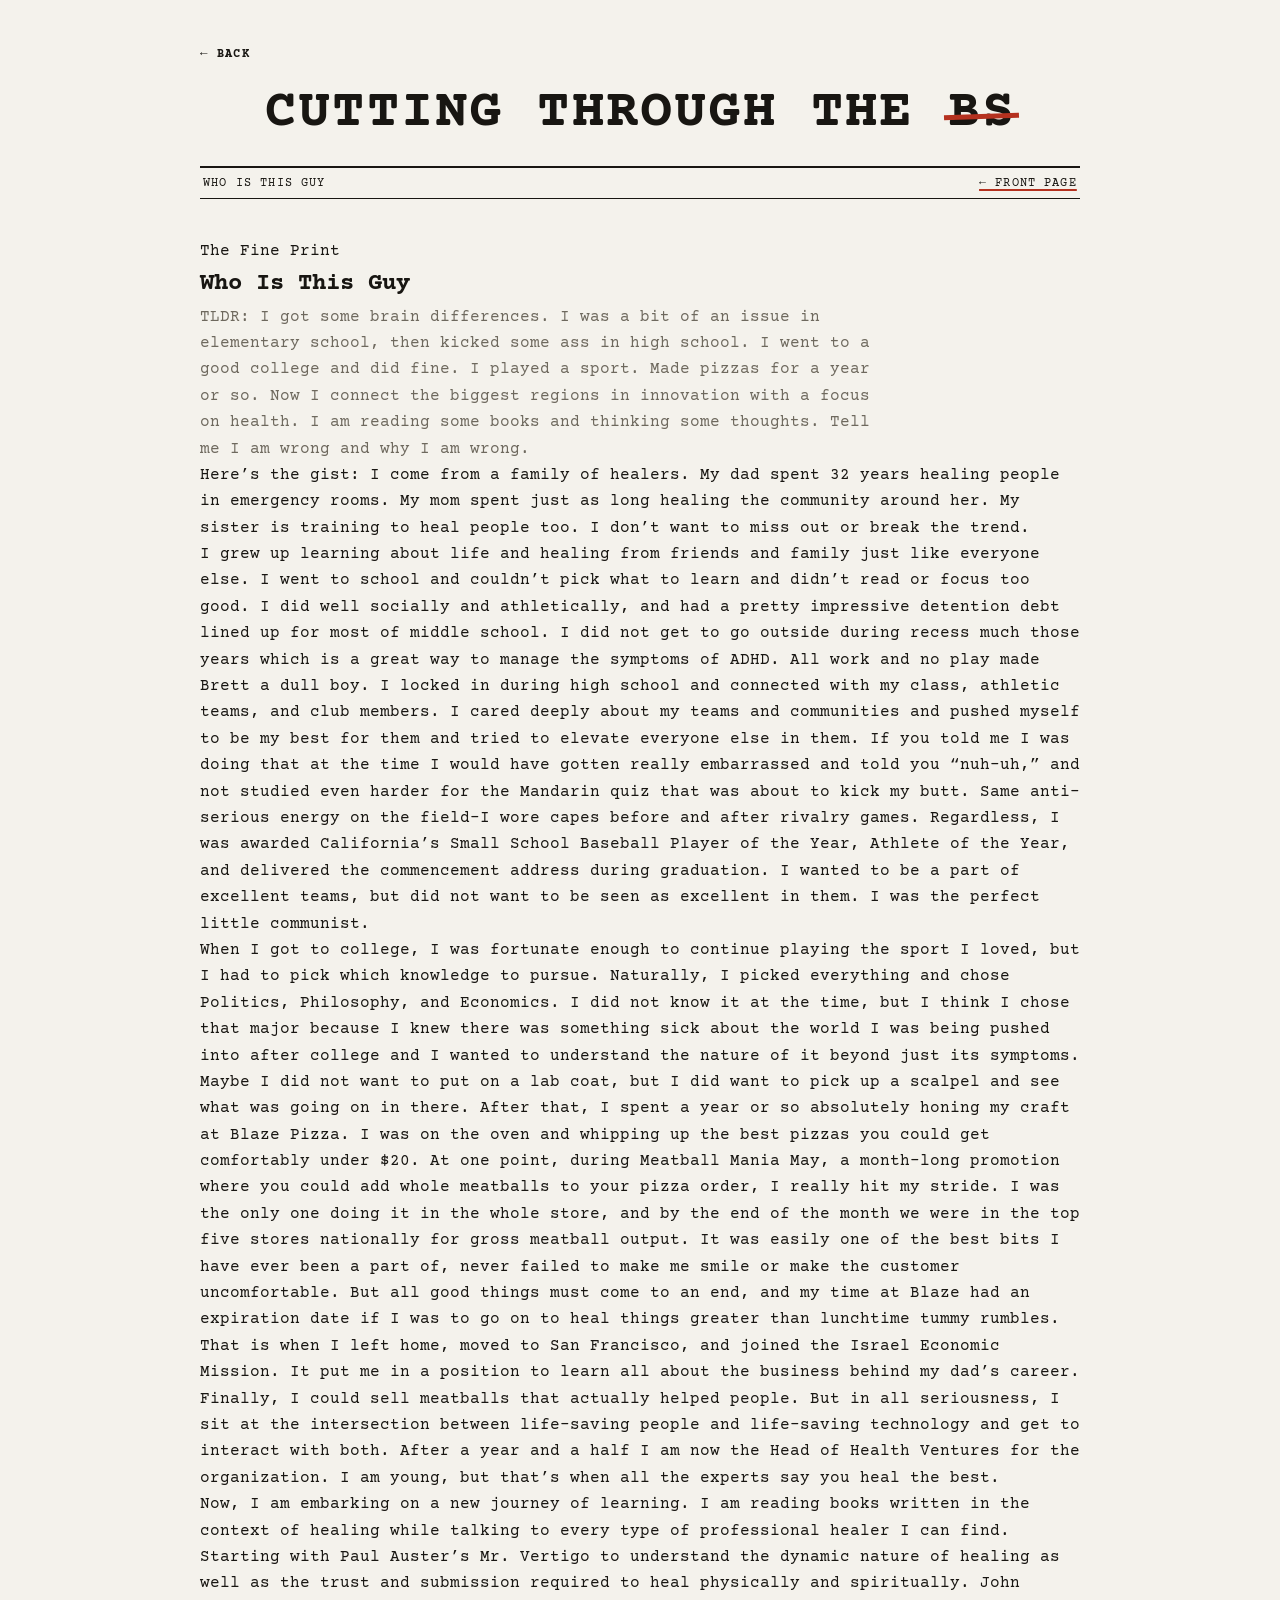
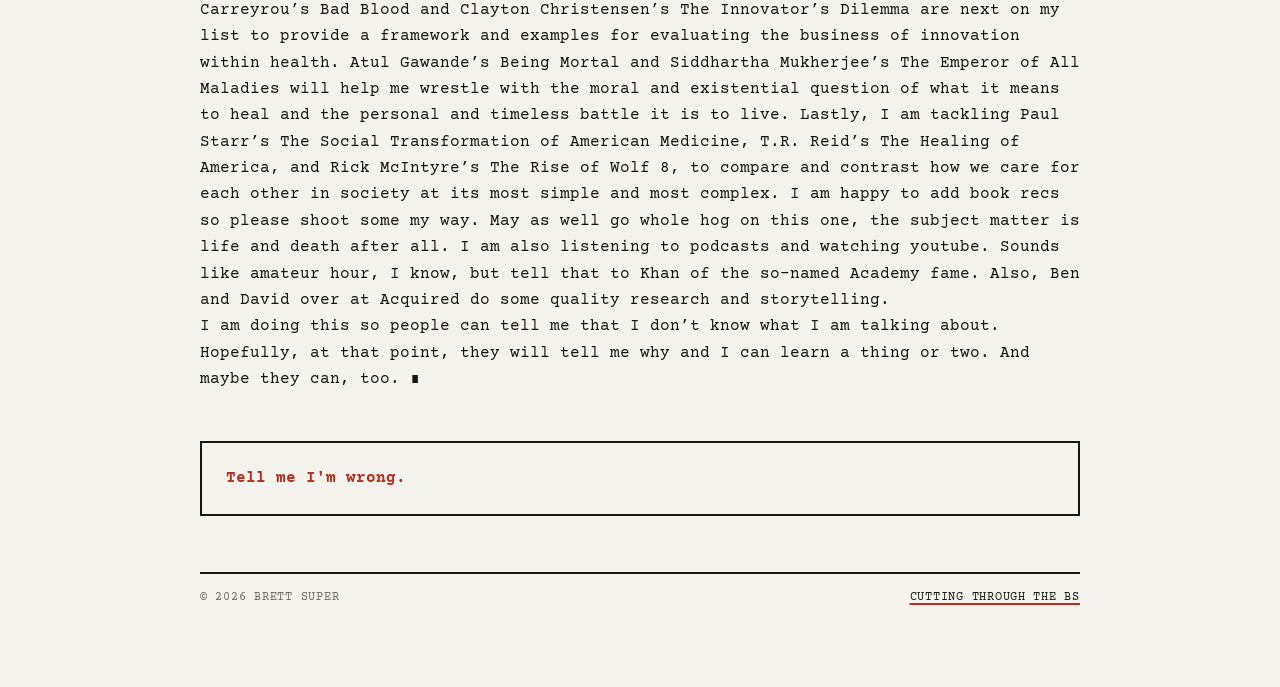
==== about.html @ bdd228af "Update about.html" ====
<!DOCTYPE html>
<html lang="en">
<head>
<meta charset="utf-8">
<meta name="viewport" content="width=device-width, initial-scale=1">
<title>Who Is This Guy — Cutting Through the BS</title>
<meta name="description" content="Who is this guy: the person behind Cutting Through the BS.">
<link rel="preconnect" href="https://fonts.googleapis.com">
<link rel="preconnect" href="https://fonts.gstatic.com" crossorigin>
<link href="https://fonts.googleapis.com/css2?family=Courier+Prime:ital,wght@0,400;0,700;1,400&display=swap" rel="stylesheet">
<link rel="stylesheet" href="style.css">
</head>
<body>
<div class="sheet">

  <a class="backlink" href="index.html" onclick="if(history.length>1){history.back();return false;}">← Back</a>

  <header class="masthead masthead--small">
    <h1><a href="index.html">Cutting Through the <span class="struck">BS</span></a></h1>
    <div class="dateline">
      <span>Who is this guy</span>
      <span><a href="index.html">← Front page</a></span>
    </div>
  </header>

  <article>
    <header class="issue-head">
      <p class="meta">The Fine Print</p>
      <h2>Who Is This Guy</h2>
    </header>

    <!-- ============ PASTE YOUR BIO BELOW ============
         Replace the sample paragraphs between here and END.
         Each paragraph goes inside its own <p>...</p>.
         For the one-line TLDR up top, the <p class="deck"> tag
         gives it the lighter "summary" look; use plain <p> for
         the body paragraphs. To italicize a book title, wrap it:
         <em>Mr. Vertigo</em>.
    ================================================ -->
    <div class="body-copy">

      <p class="deck">TLDR: I got some brain differences. I was a bit of an issue in elementary school, then kicked some ass in high school. I went to a good college and did fine. I played a sport. Made pizzas for a year or so. Now I connect the biggest regions in innovation with a focus on health. I am reading some books and thinking some thoughts. Tell me I am wrong and why I am wrong. </p>

      <p>Here’s the gist: I come from a family of healers. My dad spent 32 years healing people in emergency rooms. My mom spent just as long healing the community around her. My sister is training to heal people too. I don’t want to miss out or break the trend.</p>

      <p>I grew up learning about life and healing from friends and family just like everyone else. I went to school and couldn’t pick what to learn and didn’t read or focus too good. I did well socially and athletically, and had a pretty impressive detention debt lined up for most of middle school. I did not get to go outside during recess much those years which is a great way to manage the symptoms of ADHD. All work and no play made Brett a dull boy.
I locked in during high school and connected with my class, athletic teams, and club members. I cared deeply about my teams and communities and pushed myself to be my best for them and tried to elevate everyone else in them. If you told me I was doing that at the time I would have gotten really embarrassed and told you “nuh-uh,” and not studied even harder for the Mandarin quiz that was about to kick my butt. Same anti-serious energy on the field–I wore capes before and after rivalry games. Regardless, I was awarded California’s Small School Baseball Player of the Year, Athlete of the Year, and delivered the commencement address during graduation. I wanted to be a part of excellent teams, but did not want to be seen as excellent in them. I was the perfect little communist.<p>

      <p>When I got to college, I was fortunate enough to continue playing the sport I loved, but I had to pick which knowledge to pursue. Naturally, I picked everything and chose Politics, Philosophy, and Economics. I did not know it at the time, but I think I chose that major because I knew there was something sick about the world I was being pushed into after college and I wanted to understand the nature of it beyond just its symptoms. Maybe I did not want to put on a lab coat, but I did want to pick up a scalpel and see what was going on in there. 
After that, I spent a year or so absolutely honing my craft at Blaze Pizza. I was on the oven and whipping up the best pizzas you could get comfortably under $20. At one point, during Meatball Mania May, a month-long promotion where you could add whole meatballs to your pizza order, I really hit my stride. I was the only one doing it in the whole store, and by the end of the month we were in the top five stores nationally for gross meatball output. It was easily one of the best bits I have ever been a part of, never failed to make me smile or make the customer uncomfortable. But all good things must come to an end, and my time at Blaze had an expiration date if I was to go on to heal things greater than lunchtime tummy rumbles.<p>

      <p>That is when I left home, moved to San Francisco, and joined the Israel Economic Mission. It put me in a position to learn all about the business behind my dad’s career. Finally, I could sell meatballs that actually helped people. But in all seriousness, I sit at the intersection between life-saving people and life-saving technology and get to interact with both. After a year and a half I am now the Head of Health Ventures for the organization. I am young, but that’s when all the experts say you heal the best.<p>

      <p>Now, I am embarking on a new journey of learning. I am reading books written in the context of healing while talking to every type of professional healer I can find.<p>

      <p>Starting with Paul Auster’s Mr. Vertigo to understand the dynamic nature of healing as well as the trust and submission required to heal physically and spiritually. John Carreyrou’s Bad Blood and Clayton Christensen’s The Innovator’s Dilemma are next on my list to provide a framework and examples for evaluating the business of innovation within health. 
Atul Gawande’s Being Mortal and Siddhartha Mukherjee’s The Emperor of All Maladies will help me wrestle with the moral and existential question of what it means to heal and the personal and timeless battle it is to live. 
Lastly, I am tackling Paul Starr’s The Social Transformation of American Medicine, T.R. Reid’s The Healing of America, and Rick McIntyre’s The Rise of Wolf 8, to compare and contrast how we care for each other in society at its most simple and most complex. I am happy to add book recs so please shoot some my way. May as well go whole hog on this one, the subject matter is life and death after all. 
I am also listening to podcasts and watching youtube. Sounds like amateur hour, I know, but tell that to Khan of the so-named Academy fame. Also, Ben and David over at Acquired do some quality research and storytelling.<p>
      
      <p>I am doing this so people can tell me that I don’t know what I am talking about. Hopefully, at that point, they will tell me why and I can learn a thing or two. And maybe they can, too. <span class="endmark">∎</span></p>

    </div>
    <!-- ============ END BIO ============ -->

    <section class="subscribe">
      <p class="motto" style="margin-top:0;">Tell me I'm wrong.</p>
    </section>
  </article>

  <footer class="site-footer">
    <span>© 2026 Brett Super</span>
    <span><a href="index.html">Cutting Through the BS</a></span>
  </footer>

</div>
</body>
</html>
---- style.css ----
/* ============================================================
   CUTTING WITH THE BS — site stylesheet
   You should not need to touch this file.
   ============================================================ */

:root {
  --paper: #f4f2ec;      /* newsprint */
  --thermal: #fdfdf6;    /* receipt paper */
  --ink: #181612;        /* near-black ink */
  --faded: #6e695e;      /* secondary ink */
  --rule: #c9c5ba;       /* hairline rules */
  --dots: #9a9588;       /* dot leaders */
  --red: #b5311f;        /* editor's red pen — the only accent */
  --measure: 68ch;
}

* { box-sizing: border-box; margin: 0; padding: 0; }

html { -webkit-text-size-adjust: 100%; }

body {
  background: var(--paper);
  color: var(--ink);
  font-family: "Courier Prime", "Courier New", Courier, monospace;
  font-size: 16px;
  line-height: 1.65;
  padding: 2.5rem 1.25rem 5rem;
}

.sheet { max-width: 880px; margin: 0 auto; }

a { color: var(--ink); text-decoration-color: var(--red); text-decoration-thickness: 2px; text-underline-offset: 3px; }
a:hover { color: var(--red); }
a:focus-visible { outline: 2px solid var(--red); outline-offset: 3px; }

/* ---------- Masthead (front page) ---------- */

.masthead { text-align: center; }

.masthead h1 {
  font-size: clamp(1.7rem, 6.5vw, 3.4rem);
  font-weight: 700;
  letter-spacing: 0.04em;
  text-transform: uppercase;
  line-height: 1.1;
}

.masthead h1 a { text-decoration: none; color: inherit; }

/* The signature: "BS" struck through in red */
.struck { position: relative; white-space: nowrap; }
.struck::after {
  content: "";
  position: absolute;
  left: -0.06em;
  right: -0.06em;
  top: 52%;
  height: 0.09em;
  background: var(--red);
  transform: rotate(-2deg);
}

.tagline {
  margin-top: 0.6rem;
  font-size: 0.85rem;
  letter-spacing: 0.08em;
  text-transform: uppercase;
  color: var(--faded);
}

.dateline {
  display: flex;
  justify-content: space-between;
  gap: 1rem;
  flex-wrap: wrap;
  border-top: 2px solid var(--ink);
  border-bottom: 1px solid var(--ink);
  margin: 1.4rem 0 2.4rem;
  padding: 0.35rem 0.2rem;
  font-size: 0.72rem;
  letter-spacing: 0.1em;
  text-transform: uppercase;
}

/* ---------- Tab navigation ---------- */

.tabs {
  display: flex;
  justify-content: center;
  gap: 2.2rem;
  margin: -1.2rem 0 2.4rem;
  font-size: 0.78rem;
  letter-spacing: 0.12em;
  text-transform: uppercase;
  font-weight: 700;
}

.tabs a { text-decoration: none; padding-bottom: 0.2rem; }
.tabs a:hover { color: var(--red); }
.tabs a[aria-current="page"] {
  color: var(--red);
  border-bottom: 2px solid var(--red);
}

/* Minimal nav used above the receipt on issue pages */
.r-nav {
  max-width: 640px;
  margin: 0 auto 1.6rem;
  display: flex;
  justify-content: space-between;
  gap: 1rem;
  font-size: 0.78rem;
  letter-spacing: 0.1em;
  text-transform: uppercase;
  font-weight: 700;
}

.r-nav a { text-decoration: none; }
.r-nav a:hover { color: var(--red); }

/* ---------- Front page: lead story ---------- */

.kicker {
  font-size: 0.72rem;
  letter-spacing: 0.14em;
  text-transform: uppercase;
  color: var(--red);
  font-weight: 700;
}

.lead { margin-bottom: 3rem; }

.lead h2 {
  font-size: clamp(1.4rem, 4.5vw, 2.1rem);
  line-height: 1.25;
  margin: 0.4rem 0 0.7rem;
}

.lead h2 a { text-decoration: none; }
.lead h2 a:hover { color: var(--red); }

.deck { color: var(--faded); max-width: var(--measure); }

.readlink {
  display: inline-block;
  margin-top: 0.9rem;
  font-weight: 700;
  font-size: 0.85rem;
  letter-spacing: 0.06em;
  text-transform: uppercase;
}

/* ---------- Archive index ---------- */

.section-label {
  font-size: 0.72rem;
  letter-spacing: 0.14em;
  text-transform: uppercase;
  font-weight: 700;
  border-bottom: 2px solid var(--ink);
  padding-bottom: 0.3rem;
  margin-bottom: 0;
}

.archive { list-style: none; }

.archive li {
  border-bottom: 1px solid var(--rule);
  padding: 0.85rem 0.2rem;
  display: grid;
  grid-template-columns: 5.5rem 1fr;
  gap: 0.2rem 1.2rem;
  align-items: baseline;
}

.archive .no { font-size: 0.78rem; color: var(--faded); letter-spacing: 0.06em; }
.archive .ti { font-weight: 700; }
.archive .ti a { text-decoration: none; }
.archive .ti a:hover { color: var(--red); }
.archive .dk { grid-column: 2; font-size: 0.88rem; color: var(--faded); max-width: var(--measure); }

/* ---------- Subscribe box ---------- */

.subscribe {
  margin-top: 3rem;
  border: 2px solid var(--ink);
  padding: 1.4rem 1.5rem;
}

.subscribe p { max-width: var(--measure); }
.subscribe .motto { margin-top: 0.7rem; font-weight: 700; color: var(--red); }

/* ============================================================
   THE RECEIPT — issue pages
   ============================================================ */

.receipt-wrap { max-width: 640px; margin: 0 auto; }

/* Torn-paper zigzag edges */
.tear {
  height: 14px;
  background:
    linear-gradient(45deg, transparent 33.333%, var(--thermal) 33.333%, var(--thermal) 66.667%, transparent 66.667%),
    linear-gradient(-45deg, transparent 33.333%, var(--thermal) 33.333%, var(--thermal) 66.667%, transparent 66.667%);
  background-size: 18px 28px;
}
.tear--top { background-position: 0 14px; transform: scaleY(-1); }
.tear--bottom { background-position: 0 14px; }

.receipt {
  background: var(--thermal);
  box-shadow: 0 3px 18px rgba(24, 22, 18, 0.13);
  padding: 1.6rem 1.6rem 2rem;
  font-size: 0.92rem;
  line-height: 1.6;
}

/* Dashed receipt rules */
.r-rule {
  border: none;
  border-top: 1px dashed var(--ink);
  margin: 1.05rem 0;
}
.r-rule--double { border-top-style: dashed; box-shadow: 0 4px 0 -3px var(--ink); }

/* Receipt header */
.r-head { text-align: center; }

.r-head .r-title {
  font-size: 1.35rem;
  font-weight: 700;
  letter-spacing: 0.08em;
  text-transform: uppercase;
}

.r-head .r-meta { font-size: 0.85rem; margin-top: 0.2rem; }

/* Section labels inside the receipt */
.r-section {
  font-weight: 700;
  letter-spacing: 0.1em;
  text-transform: uppercase;
  font-size: 0.85rem;
  margin-bottom: 0.7rem;
}

/* Dot-leader lines:  Label ........... value */
.r-line {
  display: flex;
  align-items: baseline;
  gap: 0.5em;
  margin-bottom: 0.35rem;
}

.r-line .fill {
  flex: 1;
  min-width: 2ch;
  border-bottom: 2px dotted var(--dots);
  transform: translateY(-0.3em);
}

.r-line .val { text-align: right; }

/* "Cool things" itemized lines */
.r-items { list-style: none; }

.r-items li {
  display: flex;
  align-items: baseline;
  gap: 0.5em;
  margin-bottom: 0.45rem;
}

.r-items li::before { content: "--"; font-weight: 700; }

.r-items .what { max-width: 75%; }
.r-items .fill {
  flex: 1;
  min-width: 2ch;
  border-bottom: 2px dotted var(--dots);
  transform: translateY(-0.3em);
}

/* Hot takes */
.r-takes { list-style: none; counter-reset: take; }

.r-takes li {
  counter-increment: take;
  margin-bottom: 0.8rem;
  padding-left: 1.6em;
  position: relative;
}

.r-takes li::before {
  content: counter(take) ".";
  position: absolute;
  left: 0;
  font-weight: 700;
}

.r-takes .hearme { font-weight: 700; white-space: nowrap; }

/* Total line */
.r-total {
  display: flex;
  align-items: baseline;
  gap: 0.5em;
  font-weight: 700;
  font-size: 1rem;
  border-top: 2px solid var(--ink);
  padding-top: 0.6rem;
  margin-top: 0.4rem;
}

.r-total .fill {
  flex: 1;
  min-width: 2ch;
  border-bottom: 2px dotted var(--dots);
  transform: translateY(-0.3em);
}

.r-total .val { color: var(--red); }

/* Receipt footer */
.r-foot { text-align: center; font-size: 0.85rem; }
.r-foot p { margin-bottom: 0.25rem; }
.r-foot .norefunds { font-weight: 700; letter-spacing: 0.08em; text-transform: uppercase; margin-top: 0.5rem; }

/* ---------- Quotes of the Month (below the receipt) ---------- */

.quotes { max-width: 640px; margin: 3rem auto 0; }

.quotes figure { border-bottom: 1px solid var(--rule); padding: 1rem 0.2rem; }
.quotes figure:last-of-type { border-bottom: none; }

.quotes blockquote { max-width: var(--measure); }

.quotes figcaption {
  margin-top: 0.4rem;
  font-size: 0.8rem;
  color: var(--faded);
}

/* ---------- The Menu (live database page) ---------- */

.backlink {
  display: inline-block;
  margin-bottom: 1.2rem;
  font-size: 0.78rem;
  letter-spacing: 0.1em;
  text-transform: uppercase;
  font-weight: 700;
  text-decoration: none;
}
.backlink:hover { color: var(--red); }

.menu-tags {
  display: flex;
  flex-wrap: wrap;
  gap: 0.45rem;
  margin: 1.2rem 0 0.4rem;
}

.menu-tags button {
  font-family: inherit;
  font-size: 0.72rem;
  letter-spacing: 0.06em;
  text-transform: uppercase;
  color: var(--ink);
  background: var(--thermal);
  border: 1px solid var(--ink);
  padding: 0.35rem 0.7rem;
  cursor: pointer;
}

.menu-tags button:hover { color: var(--red); border-color: var(--red); }
.menu-tags button[aria-pressed="true"] {
  background: var(--ink);
  color: var(--thermal);
  border-color: var(--ink);
}
.menu-tags button:focus-visible { outline: 2px solid var(--red); outline-offset: 2px; }

.menu-table th.col-desc, .menu-table td.col-desc { min-width: 640px; white-space: normal; }

.menu-controls {
  display: flex;
  gap: 0.8rem;
  flex-wrap: wrap;
  margin: 1.4rem 0 1rem;
}

.menu-controls input,
.menu-controls select {
  font-family: inherit;
  font-size: 0.9rem;
  color: var(--ink);
  background: var(--thermal);
  border: 2px solid var(--ink);
  padding: 0.45rem 0.7rem;
}

.menu-controls input { flex: 1; min-width: 220px; }
.menu-controls input:focus, .menu-controls select:focus { outline: 2px solid var(--red); outline-offset: 2px; }

.menu-count {
  font-size: 0.78rem;
  letter-spacing: 0.1em;
  text-transform: uppercase;
  color: var(--faded);
  margin-bottom: 0.8rem;
}

.menu-scroller { overflow-x: auto; }

.menu-table {
  width: 100%;
  border-collapse: collapse;
  font-size: 0.85rem;
  background: var(--thermal);
  box-shadow: 0 3px 18px rgba(24, 22, 18, 0.1);
}

.menu-table th {
  text-align: left;
  font-size: 0.72rem;
  letter-spacing: 0.1em;
  text-transform: uppercase;
  border-bottom: 2px solid var(--ink);
  padding: 0.6rem 0.8rem;
  white-space: nowrap;
}

.menu-table td {
  padding: 0.55rem 0.8rem;
  border-bottom: 1px dotted var(--dots);
  vertical-align: top;
}

.menu-table td:first-child { font-weight: 700; }

.menu-status {
  padding: 2rem 0;
  color: var(--faded);
}

/* ---------- Issue-page footer nav ---------- */

.site-footer {
  margin-top: 3.5rem;
  border-top: 2px solid var(--ink);
  padding-top: 0.8rem;
  font-size: 0.78rem;
  letter-spacing: 0.06em;
  text-transform: uppercase;
  display: flex;
  justify-content: space-between;
  gap: 1rem;
  flex-wrap: wrap;
  color: var(--faded);
}

/* ---------- Small screens ---------- */

@media (max-width: 560px) {
  body { padding-top: 1.6rem; }
  .archive li { grid-template-columns: 1fr; }
  .archive .dk { grid-column: 1; }
  .receipt { padding: 1.2rem 0.95rem 1.6rem; font-size: 0.85rem; }
  .r-items .what { max-width: 100%; }
}

@media (prefers-reduced-motion: reduce) {
  * { transition: none !important; animation: none !important; }
}
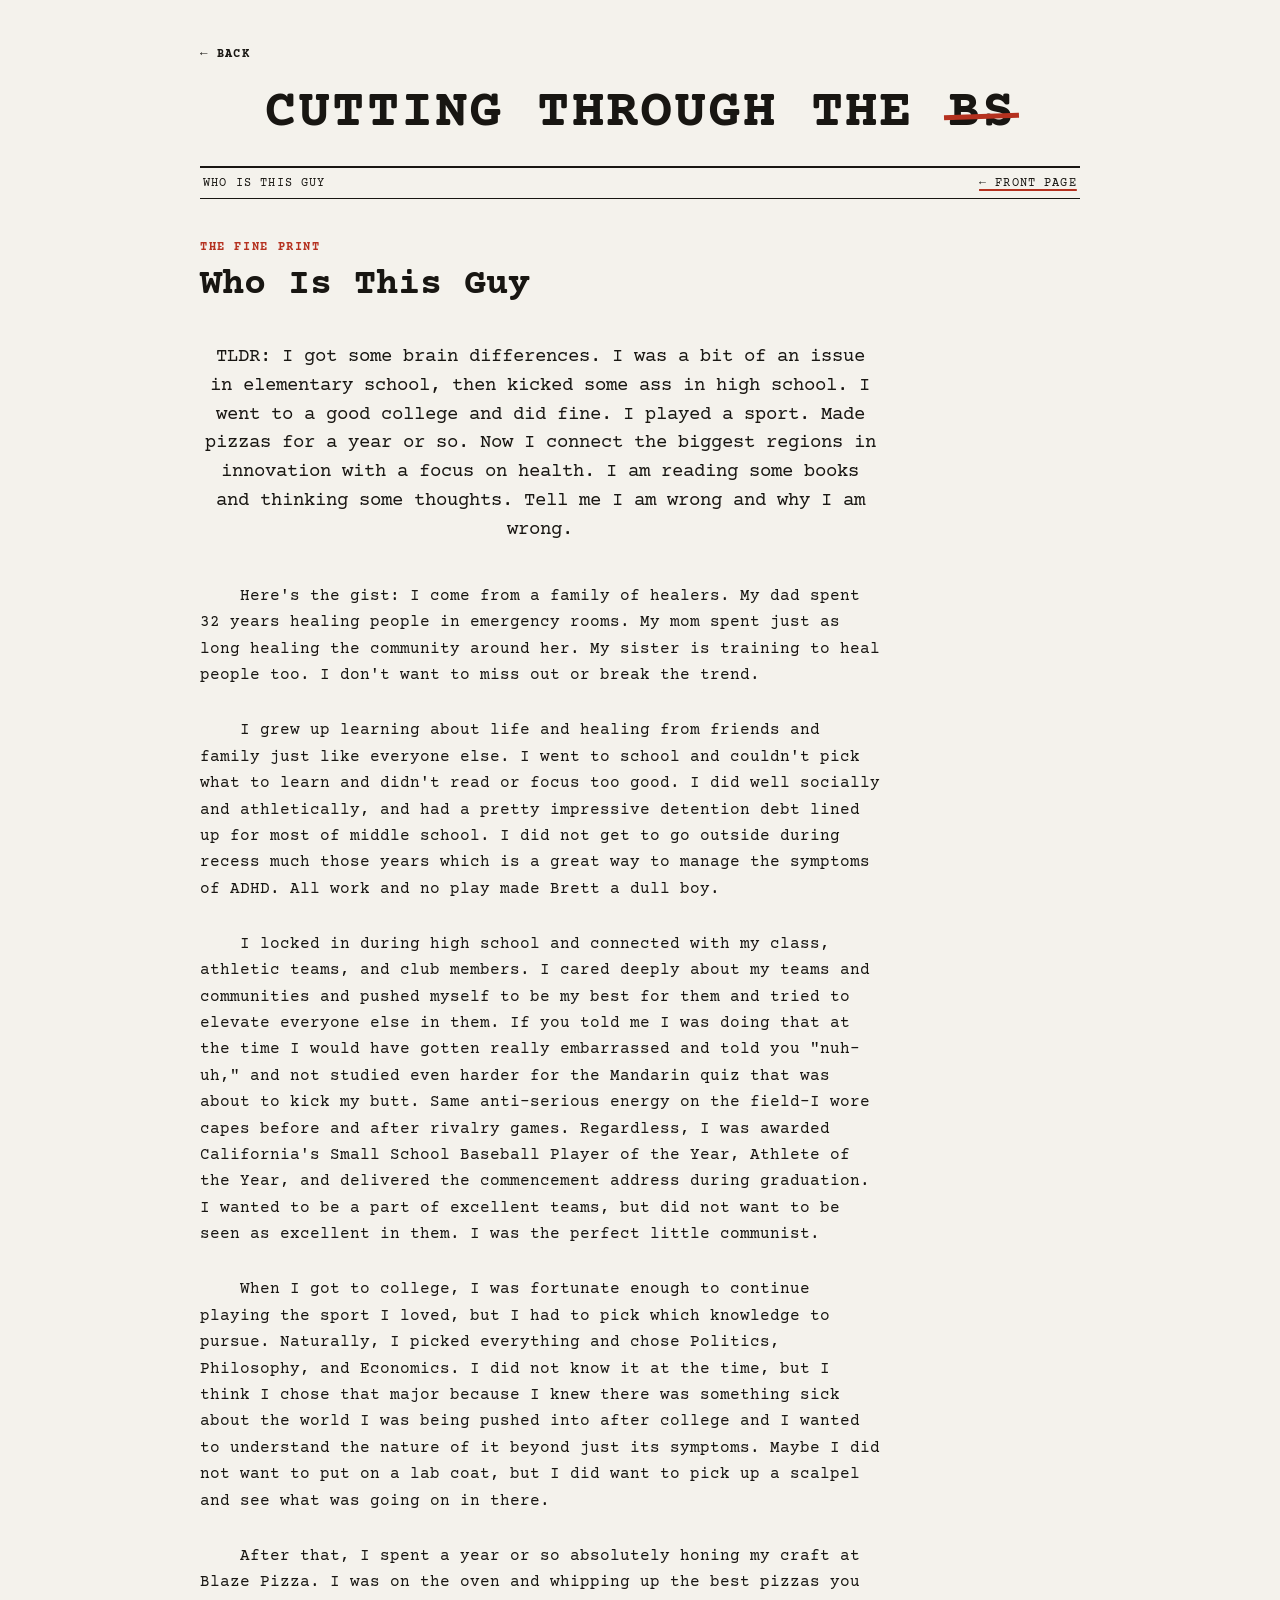
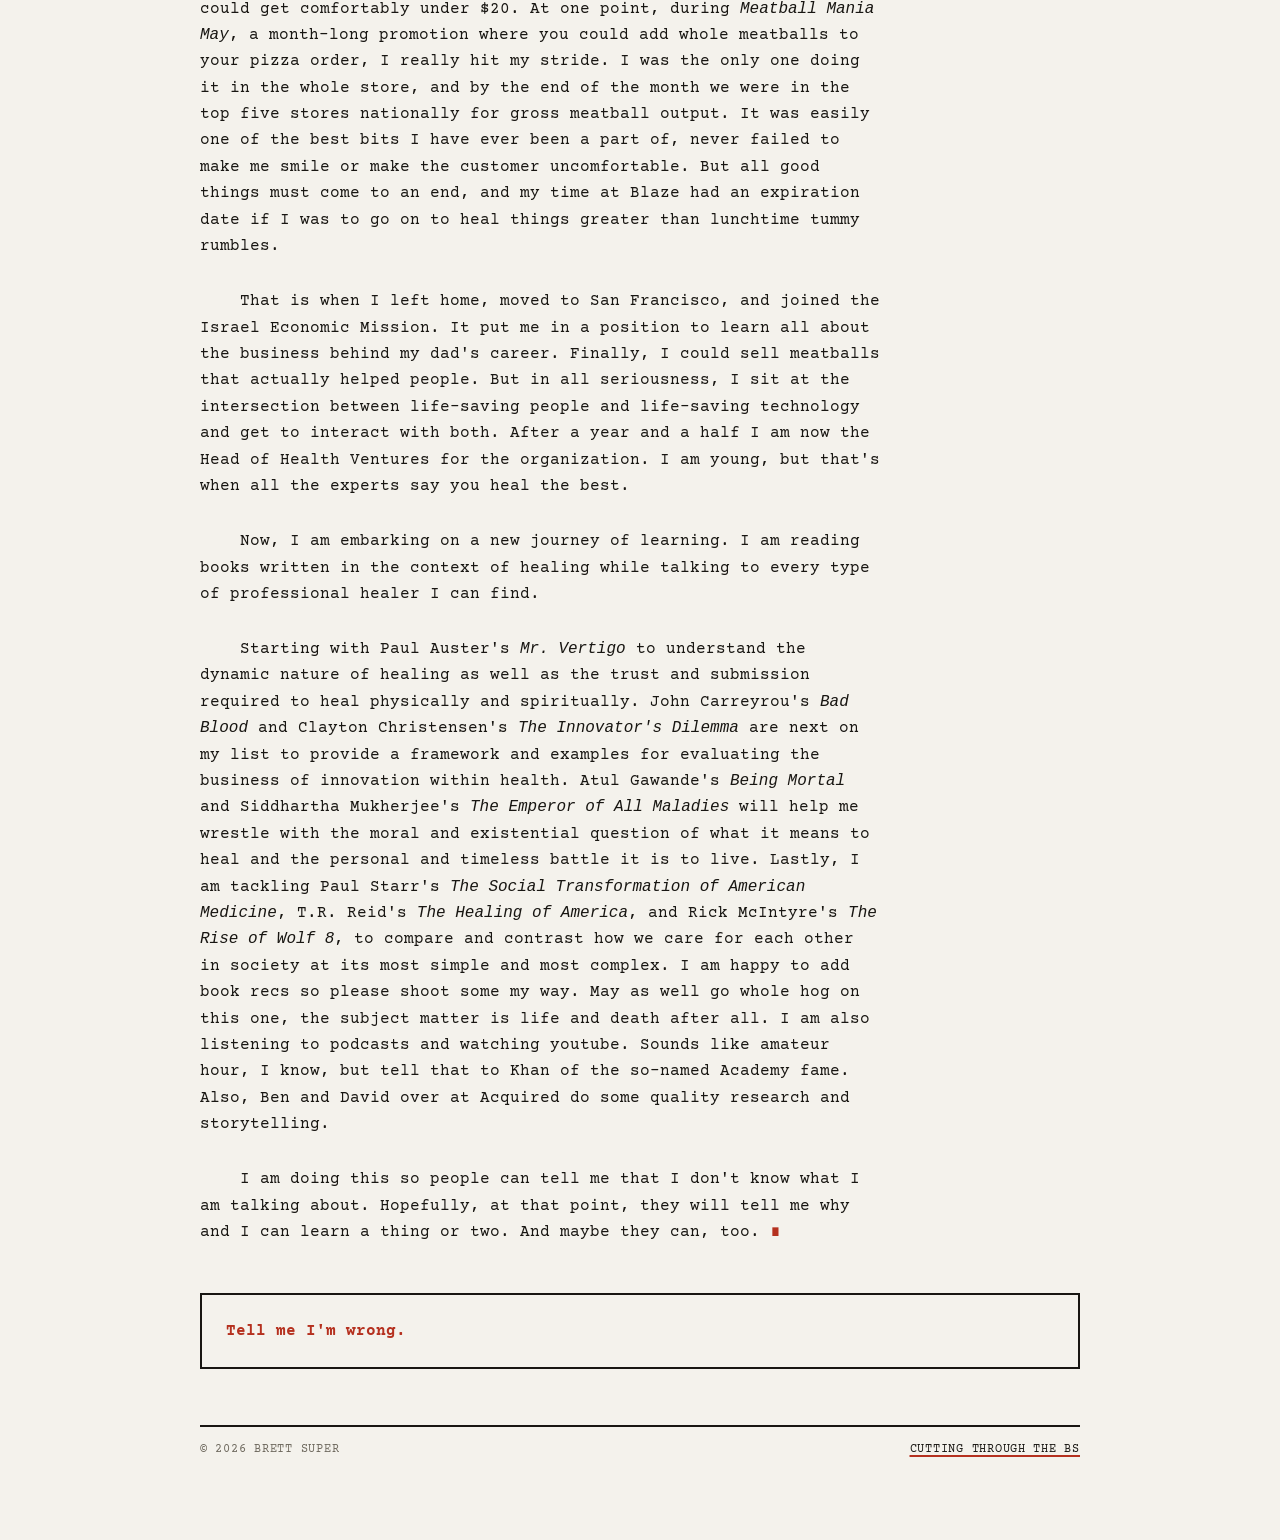
==== commit bd8c91f5: "Update about.html" ====
--- a/about.html
+++ b/about.html
@@ -29,36 +29,32 @@
       <h2>Who Is This Guy</h2>
     </header>
 
-    <!-- ============ PASTE YOUR BIO BELOW ============
-         Replace the sample paragraphs between here and END.
-         Each paragraph goes inside its own <p>...</p>.
-         For the one-line TLDR up top, the <p class="deck"> tag
-         gives it the lighter "summary" look; use plain <p> for
-         the body paragraphs. To italicize a book title, wrap it:
-         <em>Mr. Vertigo</em>.
-    ================================================ -->
+    <!-- ============ BIO ============
+         Each paragraph lives inside its own <p>...</p>.
+         The <p class="deck"> at the top is the centered TLDR.
+         Italicize a book title by wrapping it: <em>Mr. Vertigo</em>.
+    ================================ -->
     <div class="body-copy">
 
-      <p class="deck">TLDR: I got some brain differences. I was a bit of an issue in elementary school, then kicked some ass in high school. I went to a good college and did fine. I played a sport. Made pizzas for a year or so. Now I connect the biggest regions in innovation with a focus on health. I am reading some books and thinking some thoughts. Tell me I am wrong and why I am wrong. </p>
+      <p class="deck">TLDR: I got some brain differences. I was a bit of an issue in elementary school, then kicked some ass in high school. I went to a good college and did fine. I played a sport. Made pizzas for a year or so. Now I connect the biggest regions in innovation with a focus on health. I am reading some books and thinking some thoughts. Tell me I am wrong and why I am wrong.</p>
 
-      <p>Here’s the gist: I come from a family of healers. My dad spent 32 years healing people in emergency rooms. My mom spent just as long healing the community around her. My sister is training to heal people too. I don’t want to miss out or break the trend.</p>
+      <p>Here's the gist: I come from a family of healers. My dad spent 32 years healing people in emergency rooms. My mom spent just as long healing the community around her. My sister is training to heal people too. I don't want to miss out or break the trend.</p>
 
-      <p>I grew up learning about life and healing from friends and family just like everyone else. I went to school and couldn’t pick what to learn and didn’t read or focus too good. I did well socially and athletically, and had a pretty impressive detention debt lined up for most of middle school. I did not get to go outside during recess much those years which is a great way to manage the symptoms of ADHD. All work and no play made Brett a dull boy.
-I locked in during high school and connected with my class, athletic teams, and club members. I cared deeply about my teams and communities and pushed myself to be my best for them and tried to elevate everyone else in them. If you told me I was doing that at the time I would have gotten really embarrassed and told you “nuh-uh,” and not studied even harder for the Mandarin quiz that was about to kick my butt. Same anti-serious energy on the field–I wore capes before and after rivalry games. Regardless, I was awarded California’s Small School Baseball Player of the Year, Athlete of the Year, and delivered the commencement address during graduation. I wanted to be a part of excellent teams, but did not want to be seen as excellent in them. I was the perfect little communist.<p>
+      <p>I grew up learning about life and healing from friends and family just like everyone else. I went to school and couldn't pick what to learn and didn't read or focus too good. I did well socially and athletically, and had a pretty impressive detention debt lined up for most of middle school. I did not get to go outside during recess much those years which is a great way to manage the symptoms of ADHD. All work and no play made Brett a dull boy.</p>
 
-      <p>When I got to college, I was fortunate enough to continue playing the sport I loved, but I had to pick which knowledge to pursue. Naturally, I picked everything and chose Politics, Philosophy, and Economics. I did not know it at the time, but I think I chose that major because I knew there was something sick about the world I was being pushed into after college and I wanted to understand the nature of it beyond just its symptoms. Maybe I did not want to put on a lab coat, but I did want to pick up a scalpel and see what was going on in there. 
-After that, I spent a year or so absolutely honing my craft at Blaze Pizza. I was on the oven and whipping up the best pizzas you could get comfortably under $20. At one point, during Meatball Mania May, a month-long promotion where you could add whole meatballs to your pizza order, I really hit my stride. I was the only one doing it in the whole store, and by the end of the month we were in the top five stores nationally for gross meatball output. It was easily one of the best bits I have ever been a part of, never failed to make me smile or make the customer uncomfortable. But all good things must come to an end, and my time at Blaze had an expiration date if I was to go on to heal things greater than lunchtime tummy rumbles.<p>
+      <p>I locked in during high school and connected with my class, athletic teams, and club members. I cared deeply about my teams and communities and pushed myself to be my best for them and tried to elevate everyone else in them. If you told me I was doing that at the time I would have gotten really embarrassed and told you "nuh-uh," and not studied even harder for the Mandarin quiz that was about to kick my butt. Same anti-serious energy on the field–I wore capes before and after rivalry games. Regardless, I was awarded California's Small School Baseball Player of the Year, Athlete of the Year, and delivered the commencement address during graduation. I wanted to be a part of excellent teams, but did not want to be seen as excellent in them. I was the perfect little communist.</p>
 
-      <p>That is when I left home, moved to San Francisco, and joined the Israel Economic Mission. It put me in a position to learn all about the business behind my dad’s career. Finally, I could sell meatballs that actually helped people. But in all seriousness, I sit at the intersection between life-saving people and life-saving technology and get to interact with both. After a year and a half I am now the Head of Health Ventures for the organization. I am young, but that’s when all the experts say you heal the best.<p>
+      <p>When I got to college, I was fortunate enough to continue playing the sport I loved, but I had to pick which knowledge to pursue. Naturally, I picked everything and chose Politics, Philosophy, and Economics. I did not know it at the time, but I think I chose that major because I knew there was something sick about the world I was being pushed into after college and I wanted to understand the nature of it beyond just its symptoms. Maybe I did not want to put on a lab coat, but I did want to pick up a scalpel and see what was going on in there.</p>
 
-      <p>Now, I am embarking on a new journey of learning. I am reading books written in the context of healing while talking to every type of professional healer I can find.<p>
+      <p>After that, I spent a year or so absolutely honing my craft at Blaze Pizza. I was on the oven and whipping up the best pizzas you could get comfortably under $20. At one point, during <em>Meatball Mania May</em>, a month-long promotion where you could add whole meatballs to your pizza order, I really hit my stride. I was the only one doing it in the whole store, and by the end of the month we were in the top five stores nationally for gross meatball output. It was easily one of the best bits I have ever been a part of, never failed to make me smile or make the customer uncomfortable. But all good things must come to an end, and my time at Blaze had an expiration date if I was to go on to heal things greater than lunchtime tummy rumbles.</p>
 
-      <p>Starting with Paul Auster’s Mr. Vertigo to understand the dynamic nature of healing as well as the trust and submission required to heal physically and spiritually. John Carreyrou’s Bad Blood and Clayton Christensen’s The Innovator’s Dilemma are next on my list to provide a framework and examples for evaluating the business of innovation within health. 
-Atul Gawande’s Being Mortal and Siddhartha Mukherjee’s The Emperor of All Maladies will help me wrestle with the moral and existential question of what it means to heal and the personal and timeless battle it is to live. 
-Lastly, I am tackling Paul Starr’s The Social Transformation of American Medicine, T.R. Reid’s The Healing of America, and Rick McIntyre’s The Rise of Wolf 8, to compare and contrast how we care for each other in society at its most simple and most complex. I am happy to add book recs so please shoot some my way. May as well go whole hog on this one, the subject matter is life and death after all. 
-I am also listening to podcasts and watching youtube. Sounds like amateur hour, I know, but tell that to Khan of the so-named Academy fame. Also, Ben and David over at Acquired do some quality research and storytelling.<p>
-      
-      <p>I am doing this so people can tell me that I don’t know what I am talking about. Hopefully, at that point, they will tell me why and I can learn a thing or two. And maybe they can, too. <span class="endmark">∎</span></p>
+      <p>That is when I left home, moved to San Francisco, and joined the Israel Economic Mission. It put me in a position to learn all about the business behind my dad's career. Finally, I could sell meatballs that actually helped people. But in all seriousness, I sit at the intersection between life-saving people and life-saving technology and get to interact with both. After a year and a half I am now the Head of Health Ventures for the organization. I am young, but that's when all the experts say you heal the best.</p>
+
+      <p>Now, I am embarking on a new journey of learning. I am reading books written in the context of healing while talking to every type of professional healer I can find.</p>
+
+      <p>Starting with Paul Auster's <em>Mr. Vertigo</em> to understand the dynamic nature of healing as well as the trust and submission required to heal physically and spiritually. John Carreyrou's <em>Bad Blood</em> and Clayton Christensen's <em>The Innovator's Dilemma</em> are next on my list to provide a framework and examples for evaluating the business of innovation within health. Atul Gawande's <em>Being Mortal</em> and Siddhartha Mukherjee's <em>The Emperor of All Maladies</em> will help me wrestle with the moral and existential question of what it means to heal and the personal and timeless battle it is to live. Lastly, I am tackling Paul Starr's <em>The Social Transformation of American Medicine</em>, T.R. Reid's <em>The Healing of America</em>, and Rick McIntyre's <em>The Rise of Wolf 8</em>, to compare and contrast how we care for each other in society at its most simple and most complex. I am happy to add book recs so please shoot some my way. May as well go whole hog on this one, the subject matter is life and death after all. I am also listening to podcasts and watching youtube. Sounds like amateur hour, I know, but tell that to Khan of the so-named Academy fame. Also, Ben and David over at Acquired do some quality research and storytelling.</p>
+
+      <p>I am doing this so people can tell me that I don't know what I am talking about. Hopefully, at that point, they will tell me why and I can learn a thing or two. And maybe they can, too. <span class="endmark">∎</span></p>
 
     </div>
     <!-- ============ END BIO ============ -->
--- a/style.css
+++ b/style.css
@@ -381,7 +381,7 @@
 }
 .menu-tags button:focus-visible { outline: 2px solid var(--red); outline-offset: 2px; }
 
-.menu-table th.col-desc, .menu-table td.col-desc { min-width: 640px; white-space: normal; }
+.menu-table th.col-desc, .menu-table td.col-desc { min-width: 480px; white-space: normal; }
 
 .menu-controls {
   display: flex;
@@ -444,6 +444,53 @@
   color: var(--faded);
 }
 
+/* ---------- Article pages (bio / mission / long-form) ---------- */
+
+.issue-head { margin-bottom: 2.2rem; }
+
+.issue-head .meta {
+  font-size: 0.72rem;
+  letter-spacing: 0.14em;
+  text-transform: uppercase;
+  color: var(--red);
+  font-weight: 700;
+}
+
+.issue-head h2 {
+  font-size: clamp(1.5rem, 5vw, 2.3rem);
+  line-height: 1.22;
+  margin-top: 0.4rem;
+}
+
+.body-copy { max-width: var(--measure); }
+
+/* Body paragraphs: roomy spacing + first-line indent on every one */
+.body-copy p {
+  margin-bottom: 1.8rem;
+  text-indent: 2.5em;
+}
+
+/* The TLDR — centered, larger than the body, no indent */
+.body-copy .deck {
+  text-indent: 0;
+  text-align: center;
+  font-size: 1.2rem;
+  line-height: 1.5;
+  color: var(--ink);
+  margin: 0 auto 2.4rem;
+}
+
+/* Pull quote (used on the mission page) — offset, not indented */
+.body-copy blockquote {
+  border-left: 3px solid var(--red);
+  padding-left: 1.1rem;
+  margin: 1.8rem 0;
+  color: var(--faded);
+}
+.body-copy blockquote p { text-indent: 0; margin-bottom: 0; }
+
+.endmark { color: var(--red); font-weight: 700; }
+
 /* ---------- Issue-page footer nav ---------- */
 
 .site-footer {
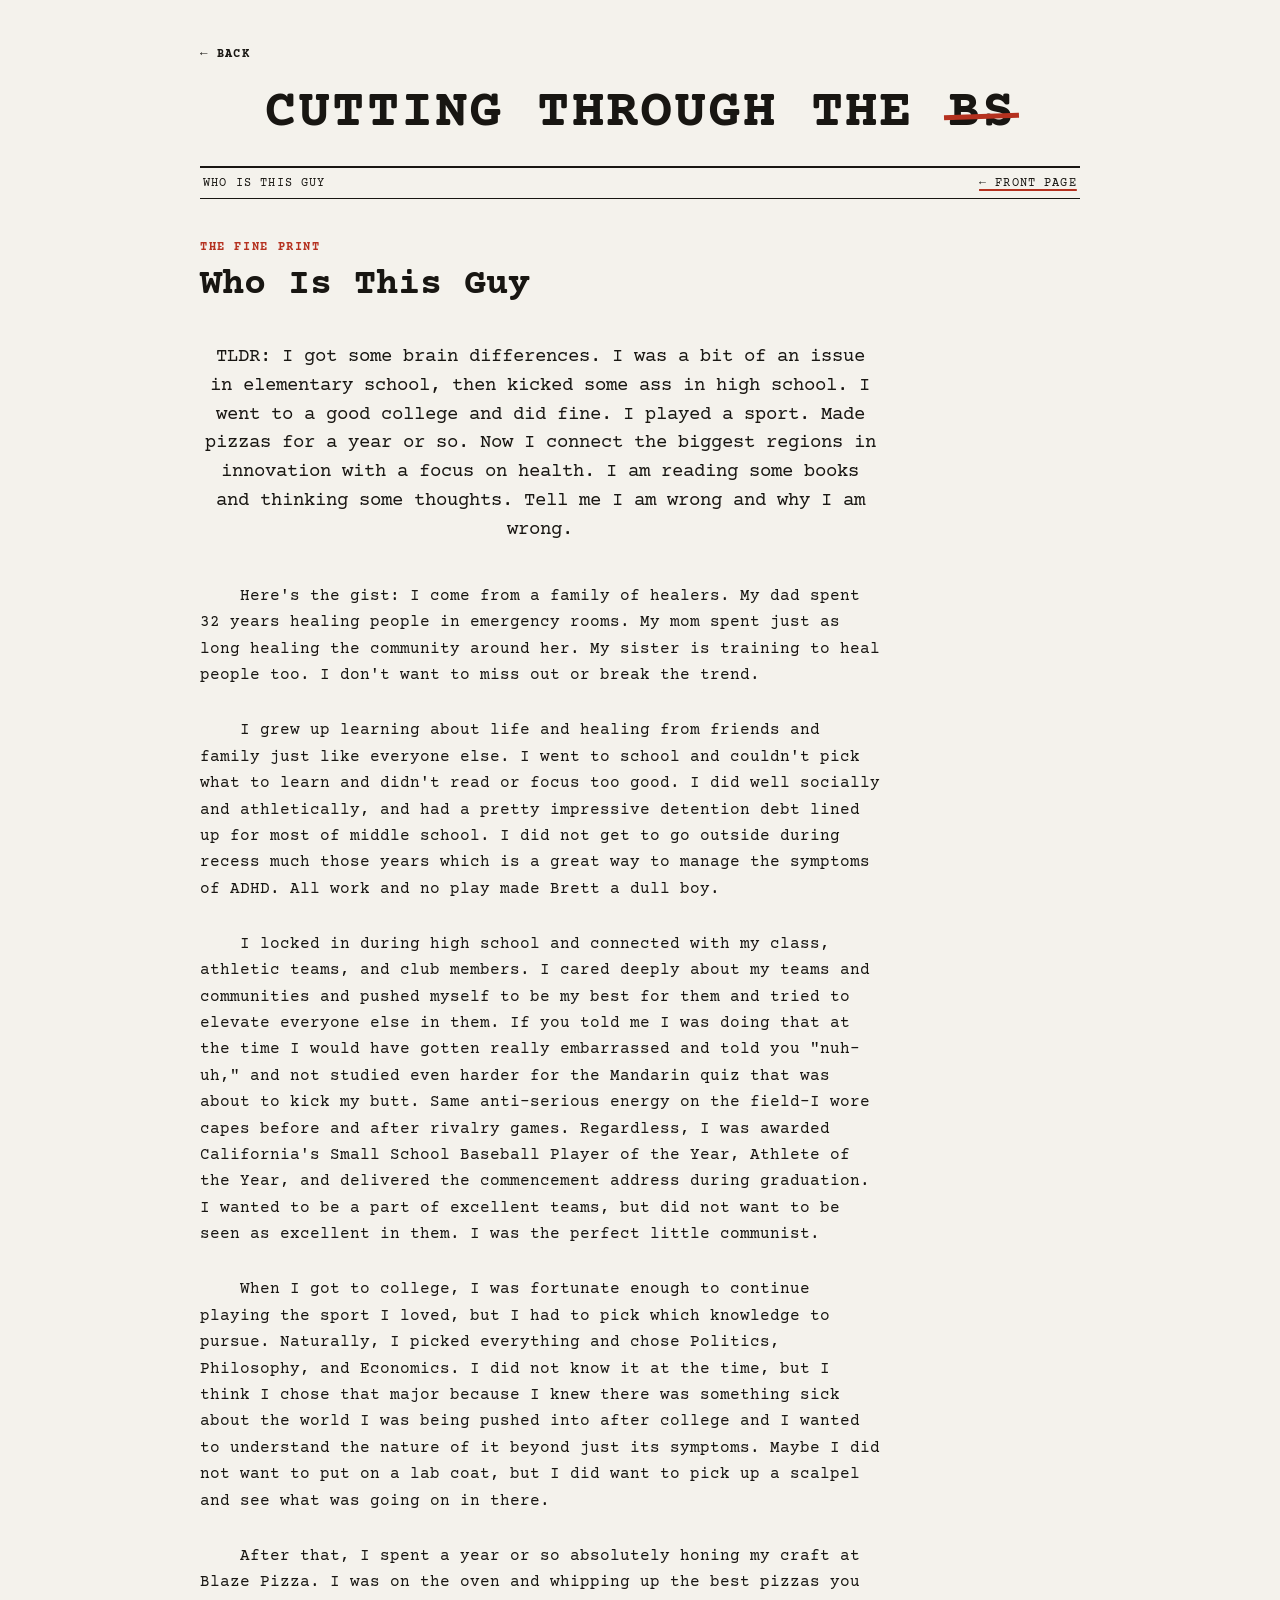
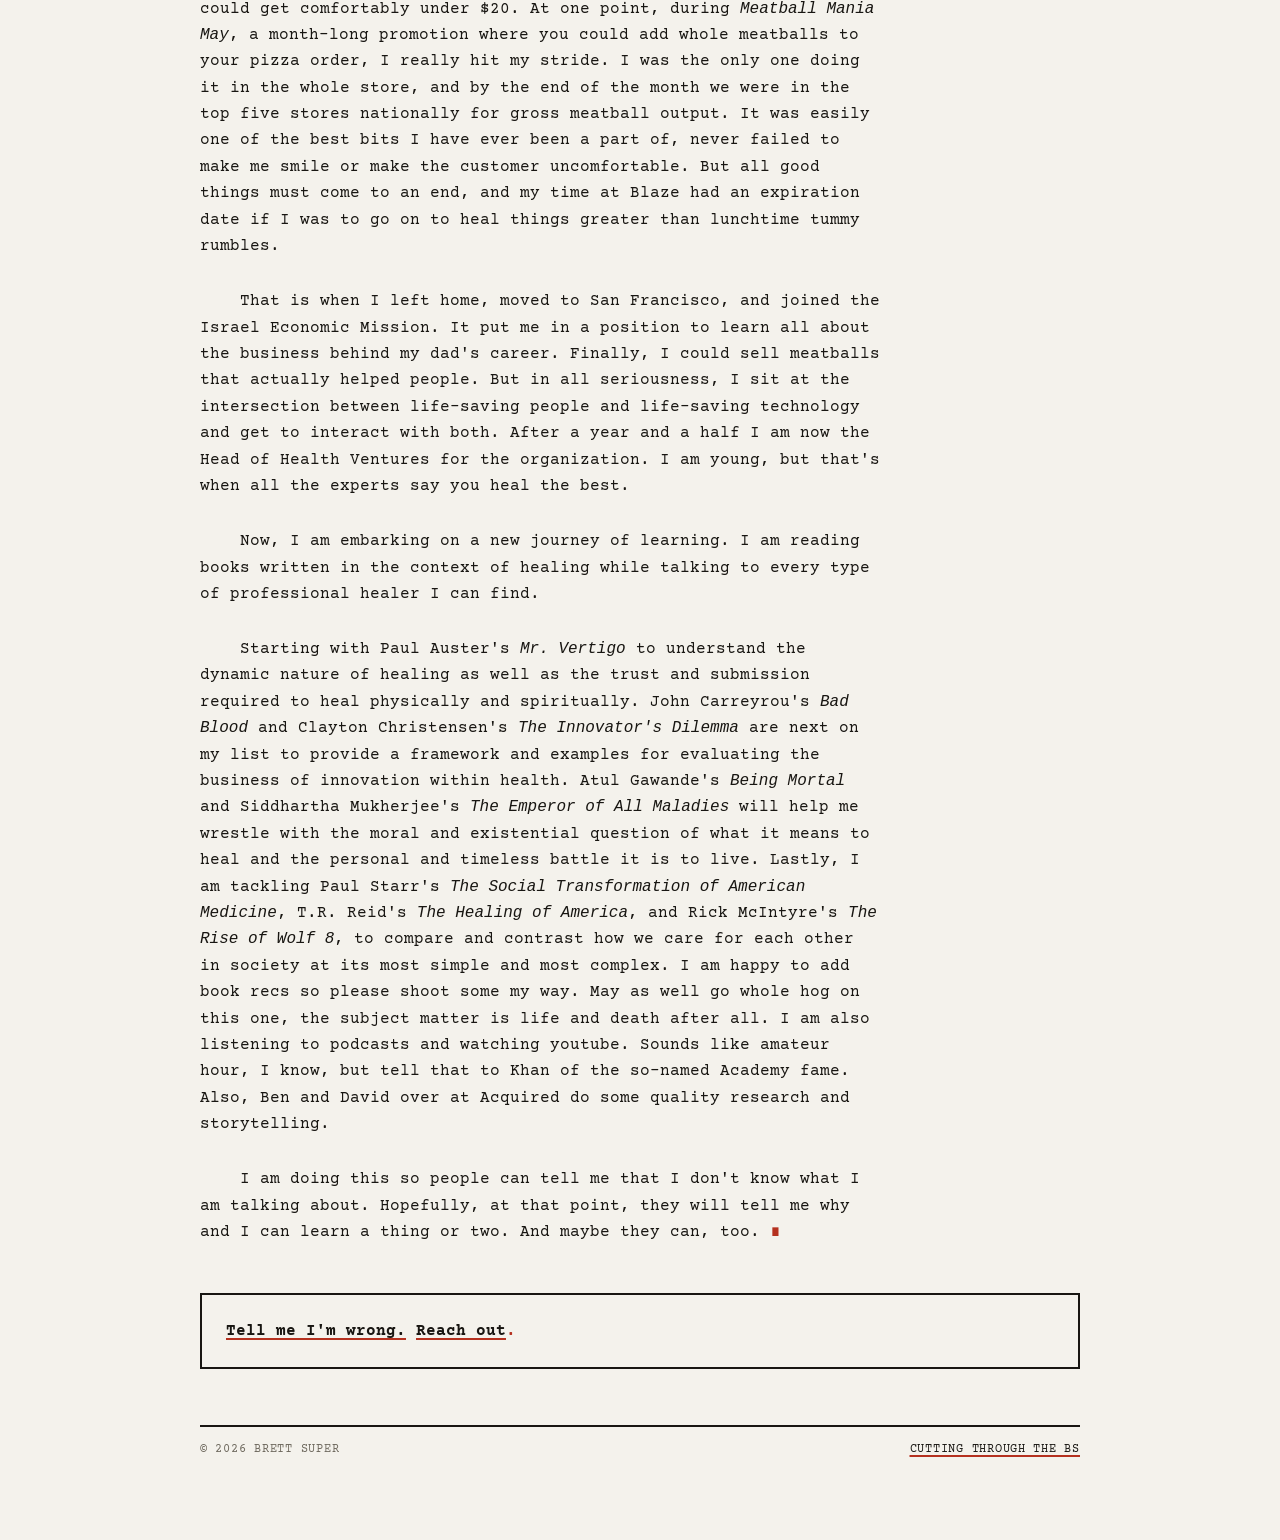
==== commit 2d2484a1: "Update about.html" ====
--- a/about.html
+++ b/about.html
@@ -60,7 +60,7 @@
     <!-- ============ END BIO ============ -->
 
     <section class="subscribe">
-      <p class="motto" style="margin-top:0;">Tell me I'm wrong.</p>
+      <p class="motto" style="margin-top:0;"><a href="https://docs.google.com/document/d/1-W6YDQ1JN4vNoYxRwOJlEFIrLDBwjaf_9rnTs1dHxzU/edit?tab=t.0">Tell me I'm wrong.</a> <a href="mailto:Brett.Super@israeltrade.gov.il?subject=You're%20wrong%2C%20here's%20why">Reach out</a>.</p>
     </section>
   </article>
 
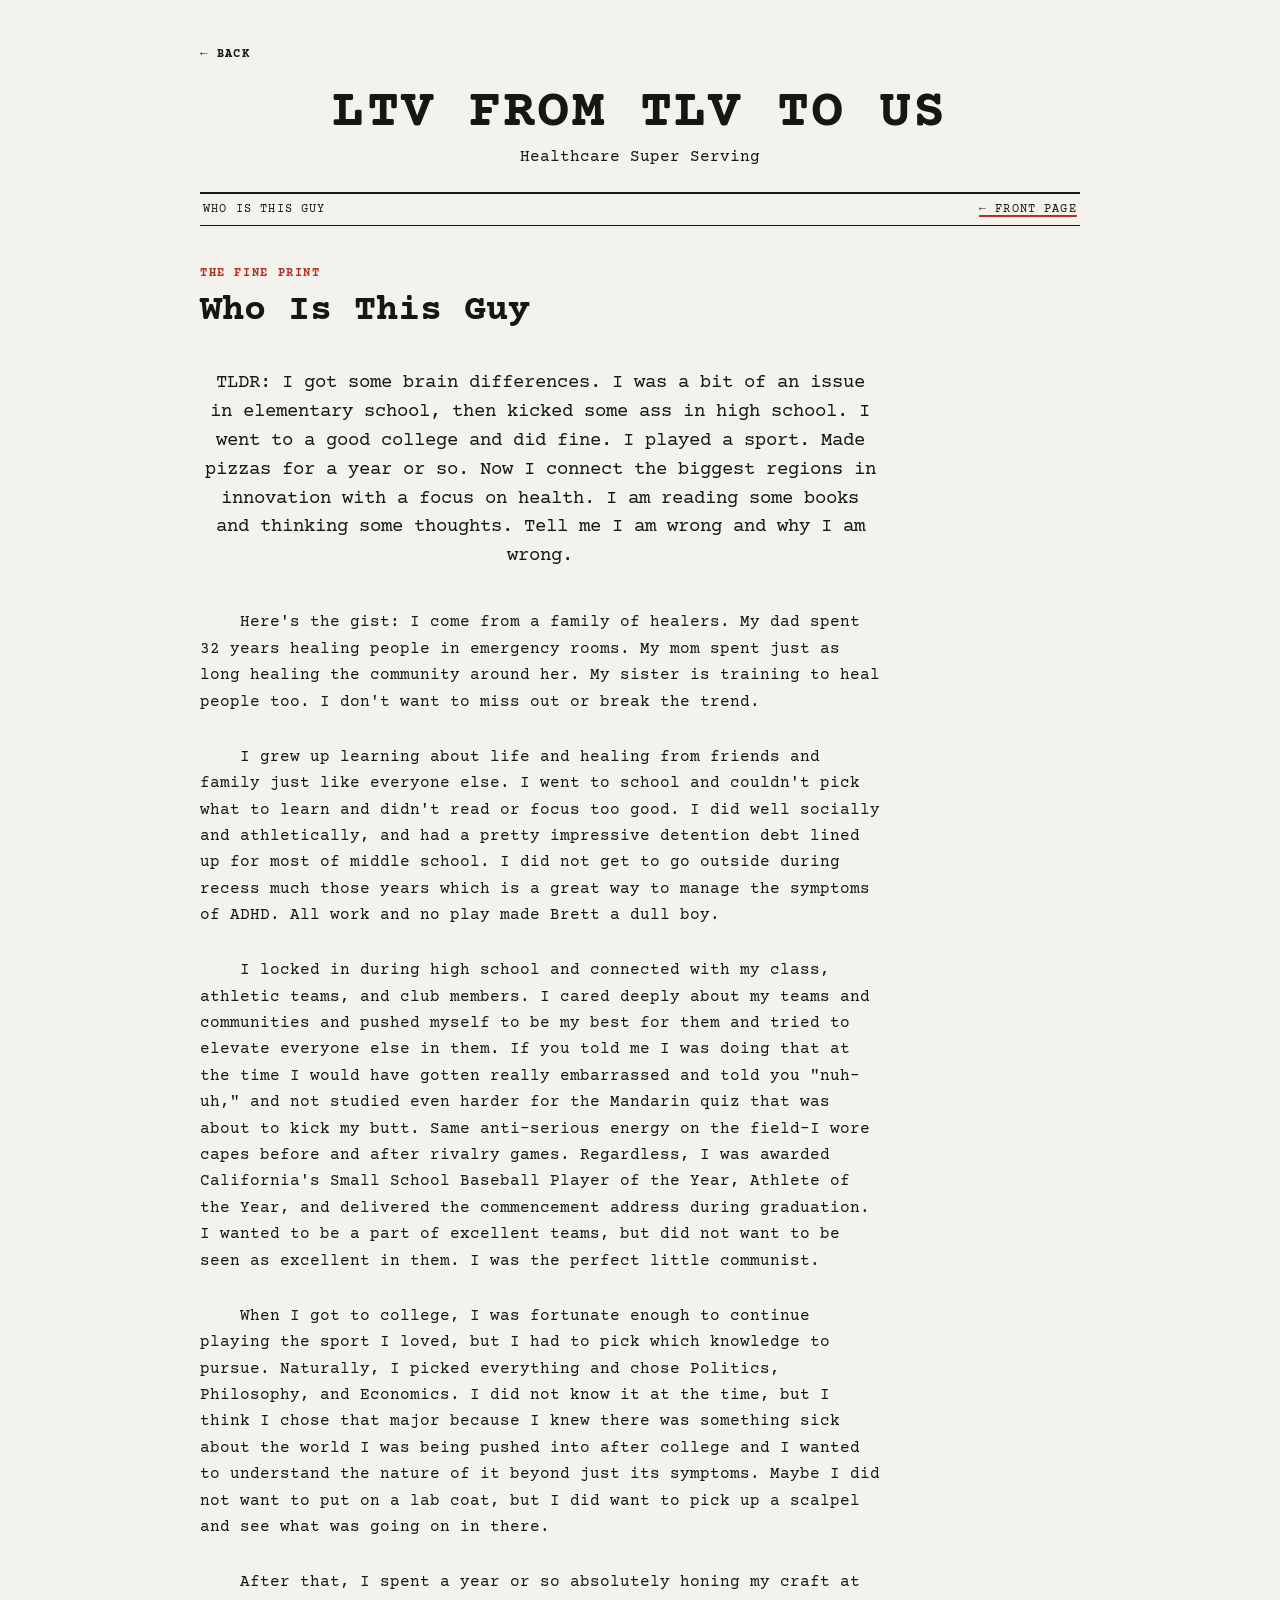
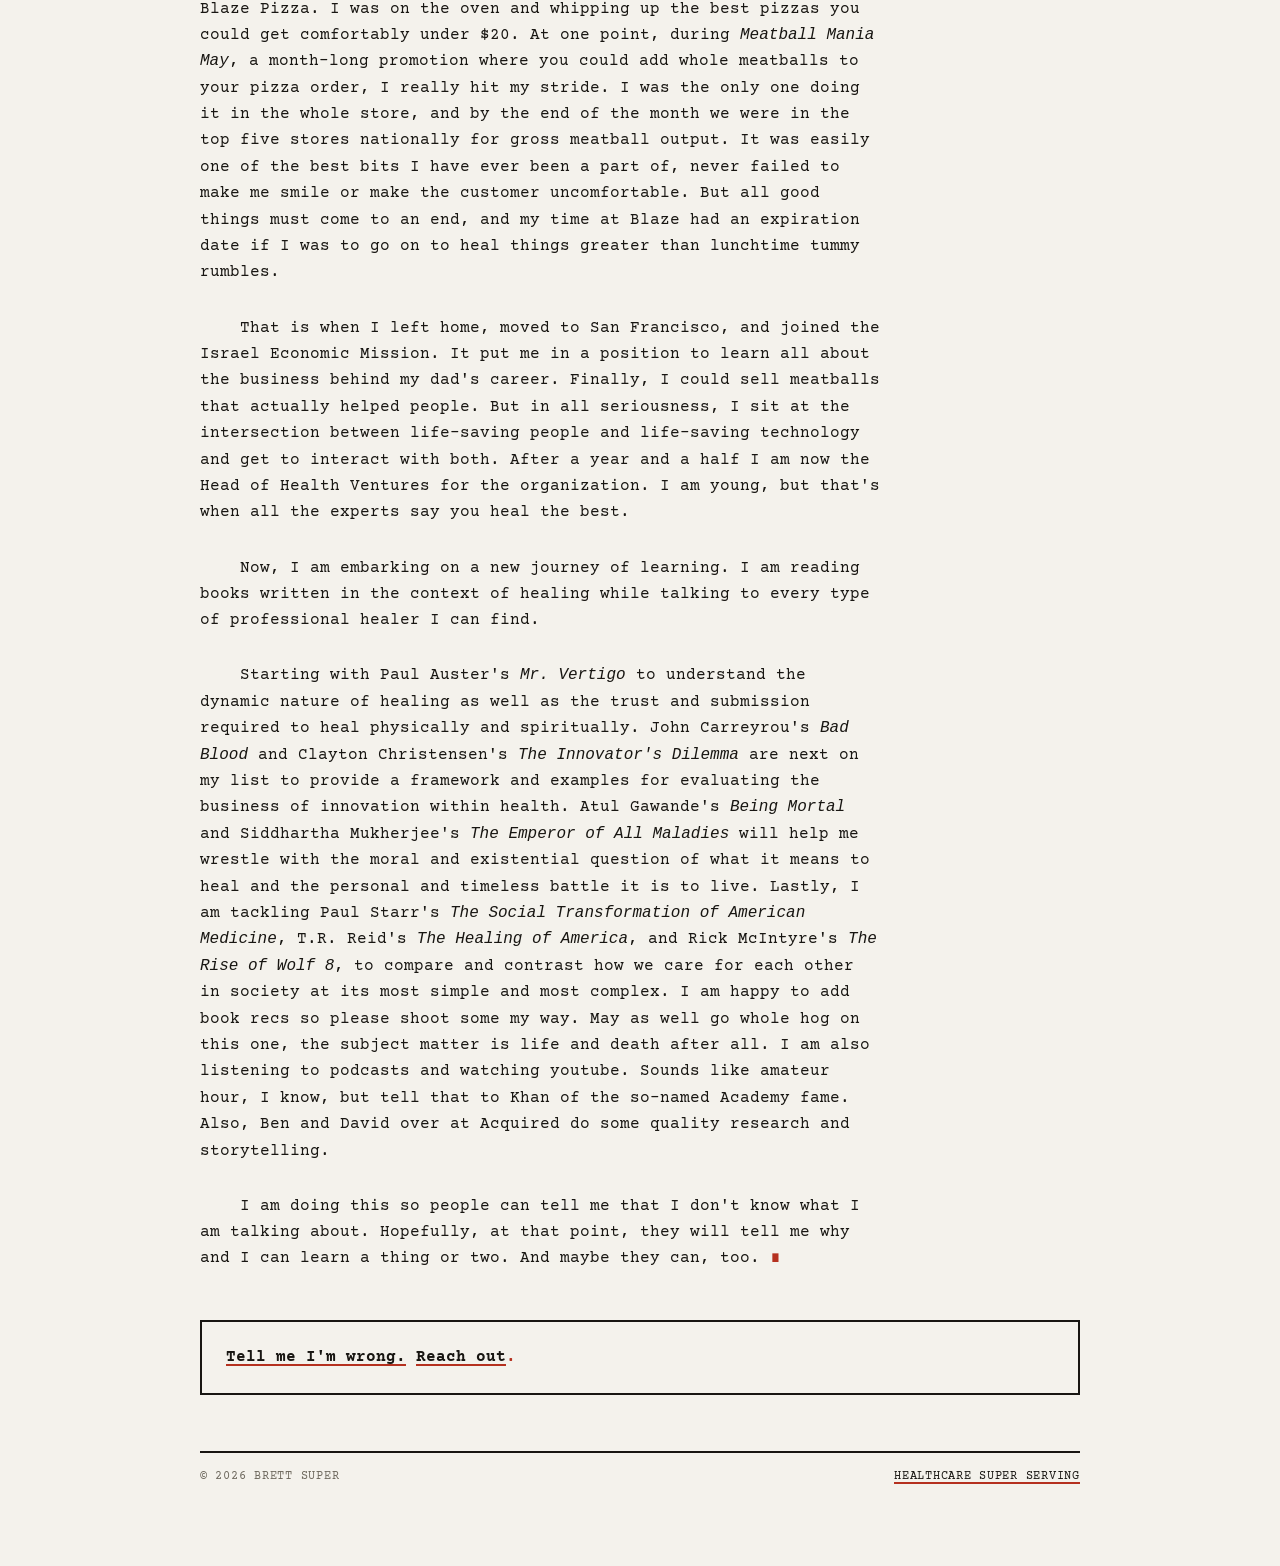
==== commit 82f3e33d: "Update about.html" ====
--- a/about.html
+++ b/about.html
@@ -3,8 +3,8 @@
 <head>
 <meta charset="utf-8">
 <meta name="viewport" content="width=device-width, initial-scale=1">
-<title>Who Is This Guy — Cutting Through the BS</title>
-<meta name="description" content="Who is this guy: the person behind Cutting Through the BS.">
+<title>Who Is This Guy — Healthcare Super Serving</title>
+<meta name="description" content="Who is this guy: the person behind Healthcare Super Serving.">
 <link rel="preconnect" href="https://fonts.googleapis.com">
 <link rel="preconnect" href="https://fonts.gstatic.com" crossorigin>
 <link href="https://fonts.googleapis.com/css2?family=Courier+Prime:ital,wght@0,400;0,700;1,400&display=swap" rel="stylesheet">
@@ -16,7 +16,8 @@
   <a class="backlink" href="index.html" onclick="if(history.length>1){history.back();return false;}">← Back</a>
 
   <header class="masthead masthead--small">
-    <h1><a href="index.html">Cutting Through the <span class="struck">BS</span></a></h1>
+    <h1><a href="index.html">LTV from TLV to US</a></h1>
+    <p class="masthead-jr">Healthcare Super Serving</p>
     <div class="dateline">
       <span>Who is this guy</span>
       <span><a href="index.html">← Front page</a></span>
@@ -66,7 +67,7 @@
 
   <footer class="site-footer">
     <span>© 2026 Brett Super</span>
-    <span><a href="index.html">Cutting Through the BS</a></span>
+    <span><a href="index.html">Healthcare Super Serving</a></span>
   </footer>
 
 </div>
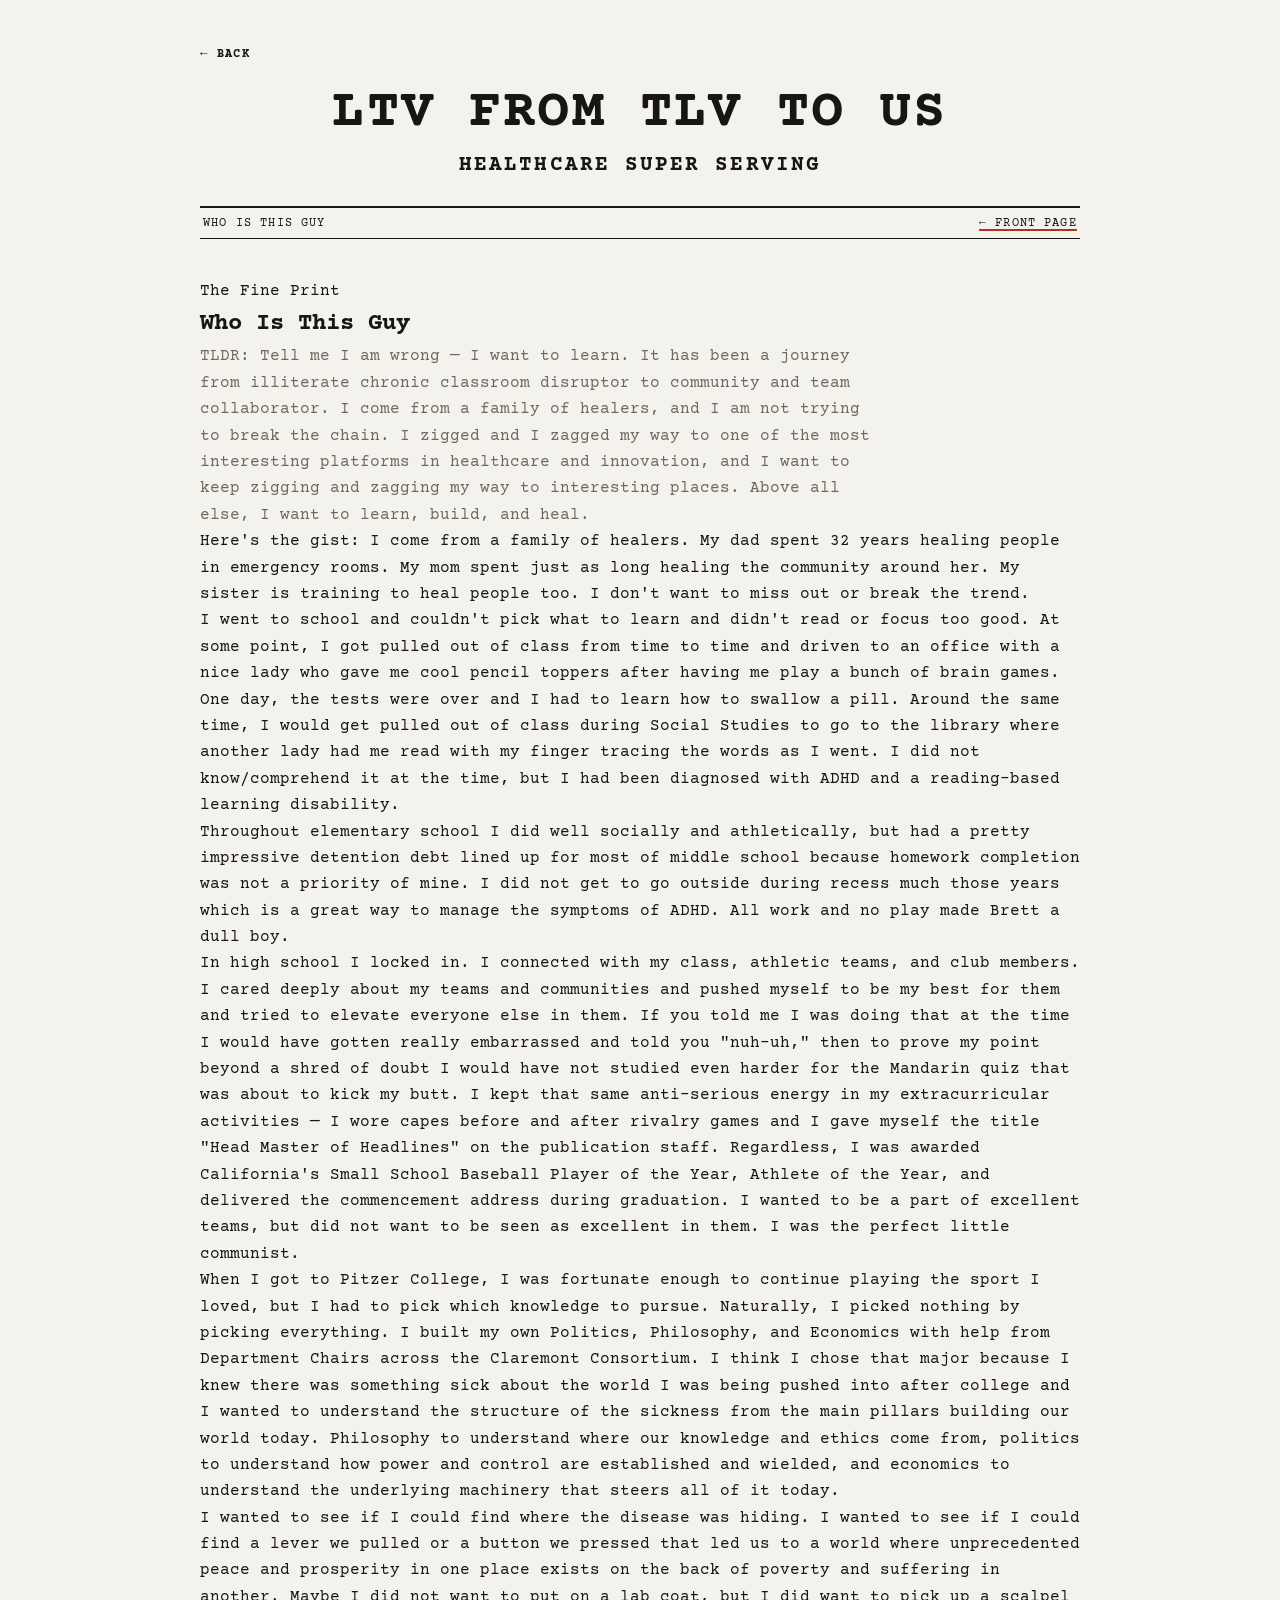
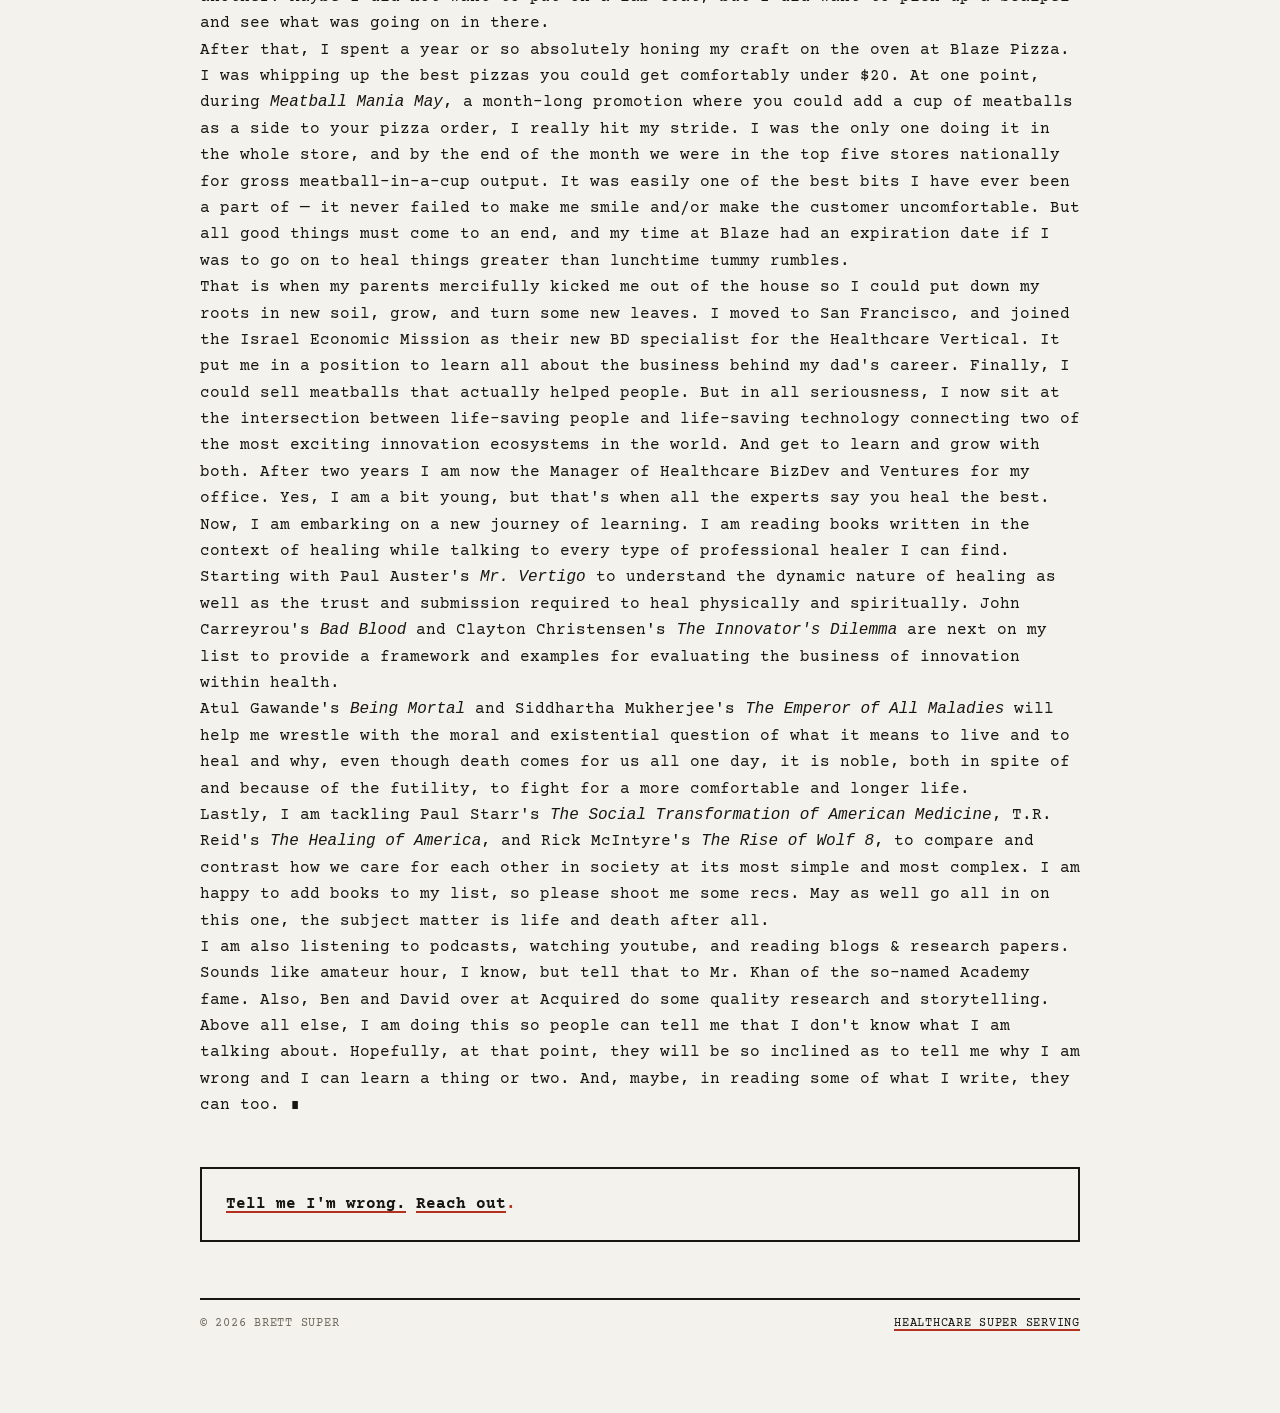
==== commit 5e1bc1a7: "Update about.html" ====
--- a/about.html
+++ b/about.html
@@ -32,30 +32,41 @@
 
     <!-- ============ BIO ============
          Each paragraph lives inside its own <p>...</p>.
+         Space between paragraphs is automatic (set in style.css).
          The <p class="deck"> at the top is the centered TLDR.
          Italicize a book title by wrapping it: <em>Mr. Vertigo</em>.
     ================================ -->
     <div class="body-copy">
 
-      <p class="deck">TLDR: I got some brain differences. I was a bit of an issue in elementary school, then kicked some ass in high school. I went to a good college and did fine. I played a sport. Made pizzas for a year or so. Now I connect the biggest regions in innovation with a focus on health. I am reading some books and thinking some thoughts. Tell me I am wrong and why I am wrong.</p>
+      <p class="deck">TLDR: Tell me I am wrong — I want to learn. It has been a journey from illiterate chronic classroom disruptor to community and team collaborator. I come from a family of healers, and I am not trying to break the chain. I zigged and I zagged my way to one of the most interesting platforms in healthcare and innovation, and I want to keep zigging and zagging my way to interesting places. Above all else, I want to learn, build, and heal.</p>
 
       <p>Here's the gist: I come from a family of healers. My dad spent 32 years healing people in emergency rooms. My mom spent just as long healing the community around her. My sister is training to heal people too. I don't want to miss out or break the trend.</p>
 
-      <p>I grew up learning about life and healing from friends and family just like everyone else. I went to school and couldn't pick what to learn and didn't read or focus too good. I did well socially and athletically, and had a pretty impressive detention debt lined up for most of middle school. I did not get to go outside during recess much those years which is a great way to manage the symptoms of ADHD. All work and no play made Brett a dull boy.</p>
+      <p>I went to school and couldn't pick what to learn and didn't read or focus too good. At some point, I got pulled out of class from time to time and driven to an office with a nice lady who gave me cool pencil toppers after having me play a bunch of brain games. One day, the tests were over and I had to learn how to swallow a pill. Around the same time, I would get pulled out of class during Social Studies to go to the library where another lady had me read with my finger tracing the words as I went. I did not know/comprehend it at the time, but I had been diagnosed with ADHD and a reading-based learning disability.</p>
 
-      <p>I locked in during high school and connected with my class, athletic teams, and club members. I cared deeply about my teams and communities and pushed myself to be my best for them and tried to elevate everyone else in them. If you told me I was doing that at the time I would have gotten really embarrassed and told you "nuh-uh," and not studied even harder for the Mandarin quiz that was about to kick my butt. Same anti-serious energy on the field–I wore capes before and after rivalry games. Regardless, I was awarded California's Small School Baseball Player of the Year, Athlete of the Year, and delivered the commencement address during graduation. I wanted to be a part of excellent teams, but did not want to be seen as excellent in them. I was the perfect little communist.</p>
+      <p>Throughout elementary school I did well socially and athletically, but had a pretty impressive detention debt lined up for most of middle school because homework completion was not a priority of mine. I did not get to go outside during recess much those years which is a great way to manage the symptoms of ADHD. All work and no play made Brett a dull boy.</p>
 
-      <p>When I got to college, I was fortunate enough to continue playing the sport I loved, but I had to pick which knowledge to pursue. Naturally, I picked everything and chose Politics, Philosophy, and Economics. I did not know it at the time, but I think I chose that major because I knew there was something sick about the world I was being pushed into after college and I wanted to understand the nature of it beyond just its symptoms. Maybe I did not want to put on a lab coat, but I did want to pick up a scalpel and see what was going on in there.</p>
+      <p>In high school I locked in. I connected with my class, athletic teams, and club members. I cared deeply about my teams and communities and pushed myself to be my best for them and tried to elevate everyone else in them. If you told me I was doing that at the time I would have gotten really embarrassed and told you "nuh-uh," then to prove my point beyond a shred of doubt I would have not studied even harder for the Mandarin quiz that was about to kick my butt. I kept that same anti-serious energy in my extracurricular activities — I wore capes before and after rivalry games and I gave myself the title "Head Master of Headlines" on the publication staff. Regardless, I was awarded California's Small School Baseball Player of the Year, Athlete of the Year, and delivered the commencement address during graduation. I wanted to be a part of excellent teams, but did not want to be seen as excellent in them. I was the perfect little communist.</p>
 
-      <p>After that, I spent a year or so absolutely honing my craft at Blaze Pizza. I was on the oven and whipping up the best pizzas you could get comfortably under $20. At one point, during <em>Meatball Mania May</em>, a month-long promotion where you could add whole meatballs to your pizza order, I really hit my stride. I was the only one doing it in the whole store, and by the end of the month we were in the top five stores nationally for gross meatball output. It was easily one of the best bits I have ever been a part of, never failed to make me smile or make the customer uncomfortable. But all good things must come to an end, and my time at Blaze had an expiration date if I was to go on to heal things greater than lunchtime tummy rumbles.</p>
+      <p>When I got to Pitzer College, I was fortunate enough to continue playing the sport I loved, but I had to pick which knowledge to pursue. Naturally, I picked nothing by picking everything. I built my own Politics, Philosophy, and Economics with help from Department Chairs across the Claremont Consortium. I think I chose that major because I knew there was something sick about the world I was being pushed into after college and I wanted to understand the structure of the sickness from the main pillars building our world today. Philosophy to understand where our knowledge and ethics come from, politics to understand how power and control are established and wielded, and economics to understand the underlying machinery that steers all of it today.</p>
 
-      <p>That is when I left home, moved to San Francisco, and joined the Israel Economic Mission. It put me in a position to learn all about the business behind my dad's career. Finally, I could sell meatballs that actually helped people. But in all seriousness, I sit at the intersection between life-saving people and life-saving technology and get to interact with both. After a year and a half I am now the Head of Health Ventures for the organization. I am young, but that's when all the experts say you heal the best.</p>
+      <p>I wanted to see if I could find where the disease was hiding. I wanted to see if I could find a lever we pulled or a button we pressed that led us to a world where unprecedented peace and prosperity in one place exists on the back of poverty and suffering in another. Maybe I did not want to put on a lab coat, but I did want to pick up a scalpel and see what was going on in there.</p>
+
+      <p>After that, I spent a year or so absolutely honing my craft on the oven at Blaze Pizza. I was whipping up the best pizzas you could get comfortably under $20. At one point, during <em>Meatball Mania May</em>, a month-long promotion where you could add a cup of meatballs as a side to your pizza order, I really hit my stride. I was the only one doing it in the whole store, and by the end of the month we were in the top five stores nationally for gross meatball-in-a-cup output. It was easily one of the best bits I have ever been a part of — it never failed to make me smile and/or make the customer uncomfortable. But all good things must come to an end, and my time at Blaze had an expiration date if I was to go on to heal things greater than lunchtime tummy rumbles.</p>
+
+      <p>That is when my parents mercifully kicked me out of the house so I could put down my roots in new soil, grow, and turn some new leaves. I moved to San Francisco, and joined the Israel Economic Mission as their new BD specialist for the Healthcare Vertical. It put me in a position to learn all about the business behind my dad's career. Finally, I could sell meatballs that actually helped people. But in all seriousness, I now sit at the intersection between life-saving people and life-saving technology connecting two of the most exciting innovation ecosystems in the world. And get to learn and grow with both. After two years I am now the Manager of Healthcare BizDev and Ventures for my office. Yes, I am a bit young, but that's when all the experts say you heal the best.</p>
 
       <p>Now, I am embarking on a new journey of learning. I am reading books written in the context of healing while talking to every type of professional healer I can find.</p>
 
-      <p>Starting with Paul Auster's <em>Mr. Vertigo</em> to understand the dynamic nature of healing as well as the trust and submission required to heal physically and spiritually. John Carreyrou's <em>Bad Blood</em> and Clayton Christensen's <em>The Innovator's Dilemma</em> are next on my list to provide a framework and examples for evaluating the business of innovation within health. Atul Gawande's <em>Being Mortal</em> and Siddhartha Mukherjee's <em>The Emperor of All Maladies</em> will help me wrestle with the moral and existential question of what it means to heal and the personal and timeless battle it is to live. Lastly, I am tackling Paul Starr's <em>The Social Transformation of American Medicine</em>, T.R. Reid's <em>The Healing of America</em>, and Rick McIntyre's <em>The Rise of Wolf 8</em>, to compare and contrast how we care for each other in society at its most simple and most complex. I am happy to add book recs so please shoot some my way. May as well go whole hog on this one, the subject matter is life and death after all. I am also listening to podcasts and watching youtube. Sounds like amateur hour, I know, but tell that to Khan of the so-named Academy fame. Also, Ben and David over at Acquired do some quality research and storytelling.</p>
+      <p>Starting with Paul Auster's <em>Mr. Vertigo</em> to understand the dynamic nature of healing as well as the trust and submission required to heal physically and spiritually. John Carreyrou's <em>Bad Blood</em> and Clayton Christensen's <em>The Innovator's Dilemma</em> are next on my list to provide a framework and examples for evaluating the business of innovation within health.</p>
 
-      <p>I am doing this so people can tell me that I don't know what I am talking about. Hopefully, at that point, they will tell me why and I can learn a thing or two. And maybe they can, too. <span class="endmark">∎</span></p>
+      <p>Atul Gawande's <em>Being Mortal</em> and Siddhartha Mukherjee's <em>The Emperor of All Maladies</em> will help me wrestle with the moral and existential question of what it means to live and to heal and why, even though death comes for us all one day, it is noble, both in spite of and because of the futility, to fight for a more comfortable and longer life.</p>
+
+      <p>Lastly, I am tackling Paul Starr's <em>The Social Transformation of American Medicine</em>, T.R. Reid's <em>The Healing of America</em>, and Rick McIntyre's <em>The Rise of Wolf 8</em>, to compare and contrast how we care for each other in society at its most simple and most complex. I am happy to add books to my list, so please shoot me some recs. May as well go all in on this one, the subject matter is life and death after all.</p>
+
+      <p>I am also listening to podcasts, watching youtube, and reading blogs &amp; research papers. Sounds like amateur hour, I know, but tell that to Mr. Khan of the so-named Academy fame. Also, Ben and David over at Acquired do some quality research and storytelling.</p>
+
+      <p>Above all else, I am doing this so people can tell me that I don't know what I am talking about. Hopefully, at that point, they will be so inclined as to tell me why I am wrong and I can learn a thing or two. And, maybe, in reading some of what I write, they can too. <span class="endmark">∎</span></p>
 
     </div>
     <!-- ============ END BIO ============ -->
--- a/style.css
+++ b/style.css
@@ -46,6 +46,18 @@
 }
 
 .masthead h1 a { text-decoration: none; color: inherit; }
+
+/* Masthead junior — the secondary title line, smaller but clearly
+   part of the masthead (sits just under the big line) */
+.masthead-jr {
+  font-size: clamp(1.15rem, 3.4vw, 1.9rem);
+  font-weight: 700;
+  letter-spacing: 0.1em;
+  text-transform: uppercase;
+  color: var(--ink);
+  margin-top: 0.35rem;
+}
+.masthead--small .masthead-jr { font-size: clamp(0.9rem, 2.4vw, 1.3rem); }
 
 /* The signature: "BS" struck through in red */
 .struck { position: relative; white-space: nowrap; }
@@ -381,7 +393,7 @@
 }
 .menu-tags button:focus-visible { outline: 2px solid var(--red); outline-offset: 2px; }
 
-.menu-table th.col-desc, .menu-table td.col-desc { min-width: 480px; white-space: normal; }
+.menu-table th.col-desc, .menu-table td.col-desc { min-width: 640px; white-space: normal; }
 
 .menu-controls {
   display: flex;
@@ -444,53 +456,6 @@
   color: var(--faded);
 }
 
-/* ---------- Article pages (bio / mission / long-form) ---------- */
-
-.issue-head { margin-bottom: 2.2rem; }
-
-.issue-head .meta {
-  font-size: 0.72rem;
-  letter-spacing: 0.14em;
-  text-transform: uppercase;
-  color: var(--red);
-  font-weight: 700;
-}
-
-.issue-head h2 {
-  font-size: clamp(1.5rem, 5vw, 2.3rem);
-  line-height: 1.22;
-  margin-top: 0.4rem;
-}
-
-.body-copy { max-width: var(--measure); }
-
-/* Body paragraphs: roomy spacing + first-line indent on every one */
-.body-copy p {
-  margin-bottom: 1.8rem;
-  text-indent: 2.5em;
-}
-
-/* The TLDR — centered, larger than the body, no indent */
-.body-copy .deck {
-  text-indent: 0;
-  text-align: center;
-  font-size: 1.2rem;
-  line-height: 1.5;
-  color: var(--ink);
-  margin: 0 auto 2.4rem;
-}
-
-/* Pull quote (used on the mission page) — offset, not indented */
-.body-copy blockquote {
-  border-left: 3px solid var(--red);
-  padding-left: 1.1rem;
-  margin: 1.8rem 0;
-  color: var(--faded);
-}
-.body-copy blockquote p { text-indent: 0; margin-bottom: 0; }
-
-.endmark { color: var(--red); font-weight: 700; }
-
 /* ---------- Issue-page footer nav ---------- */
 
 .site-footer {
